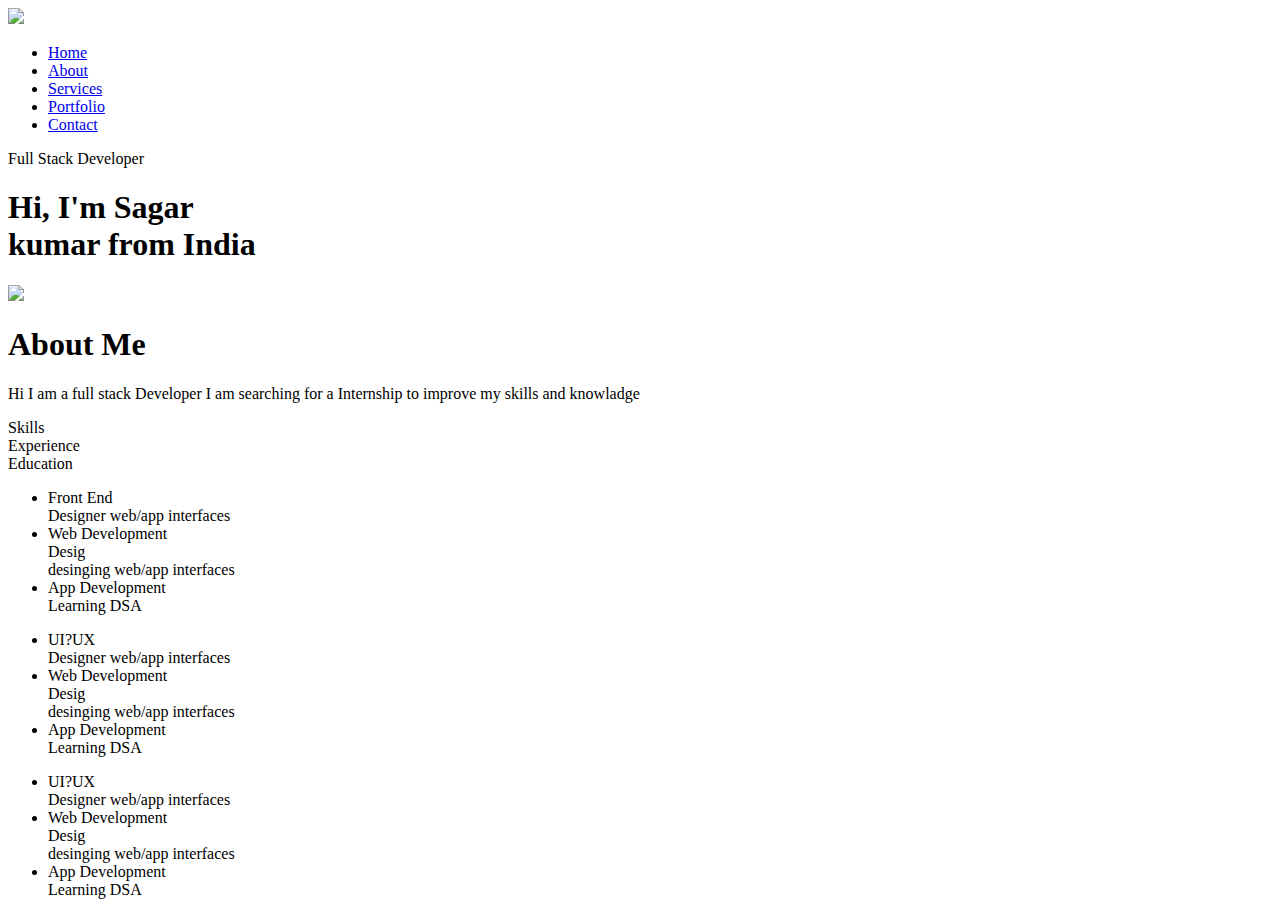
==== portfolio.html @ 88fd44b9 "add portfolio.html" ====
<!DOCTYPE html>
<html lang="en">
<head>
 
    <meta charset="UTF-8">
    <meta name="viewport" contents="width=device-width, initial-scale=1">
    <title >Hello This is sagar</title>
        <link rel="shortcut icon" href="images/7036168.jpg" type="image/x-icon">
    
    <link rel="stylesheet" href="style.css">
</head>
<body >
    <div id="header">
        <header> <div class="container">
          <img src="images/Sagar-designstyle-boots-s.png"  class="logo">  <nav>
                
                <ul>  
                    <li><a href="#">Home</a></li>
                    <li><a href="#">About</a></li>
                    <li><a href="#">Services</a></li>
                    <li><a href="#">Portfolio</a></li>
                    <li><a href="#">Contact</a></li>
                </ul>
                
            </nav>
               <div class="header-text">
                <p >
                    Full Stack Developer
                </p>
                <h1>Hi, I'm <span>Sagar<br> kumar</span> from India</h1>
            
            </div> 
        
        </div>
   </header>
   
    </div>
    <div id="about">
        <div class="container">
            <div class="raw">
                
                 <div class="about-col-1">
                    <img src="images/IMG-20220503-WA0044.jpg" >
                </div>
                <div class="about-col-2">
                    <h1 class="sub-title">About Me</h1>
                    <p>Hi I am a full stack Developer I am searching for a Internship to improve 
                        my skills and knowladge
                    </p>
                         <div class="tab-titles">
                            <div class="tab-links active-link" onclick="opentab('Skills')">Skills</div>
                            <div class="tab-links"onclick="opentab('Experience')">Experience</div>
                            <div class="tab-links"onclick="opentab('Education')">Education</div>
                        </div>
                        <div class="tab-contents active-tab" id="Skills">
                            <ul>
                                <li><span>Front End</span></spanf></span><br>Designer web/app interfaces</li>
                                <li><span>Web Development</span><br>Desig</li>desinging web/app interfaces</li>
                                <li><span>App Development</span><br>Learning DSA</li>
                            </ul>
                        </div>
                        <div class="tab-contents" id="Experience">
                            <ul>
                                <li><span>UI?UX</span><br>Designer web/app interfaces</li>
                                <li><span>Web Development</span><br>Desig</li>desinging web/app interfaces</li>
                                <li><span>App Development</span><br>Learning DSA</li>
                            </ul>
                        </div>
                        <div class="tab-contents" id="Education">
                            <ul>
                                <li><span>UI?UX</span><br>Designer web/app interfaces</li>
                                <li><span>Web Development</span><br>Desig</li>desinging web/app interfaces</li>
                                <li><span>App Development</span><br>Learning DSA</li>
                            </ul>
                        </div>

                </div> 
            </div>
        </div>
    </div>
    <script>
       
       var tablinks=document.getElementsByClassName("tab-links");
       var tabcontents=document.getElementsByClassName("tab-contents");

       function opentab(tabname){
        for(tablink of tablinks){
            tablink.classlist.remove("active-link");
        }
        for(tabcontent of tabcontents){
            tabcontent.classlist.remove("active-tab");
        }
       }

    </script>
</body>
</html>
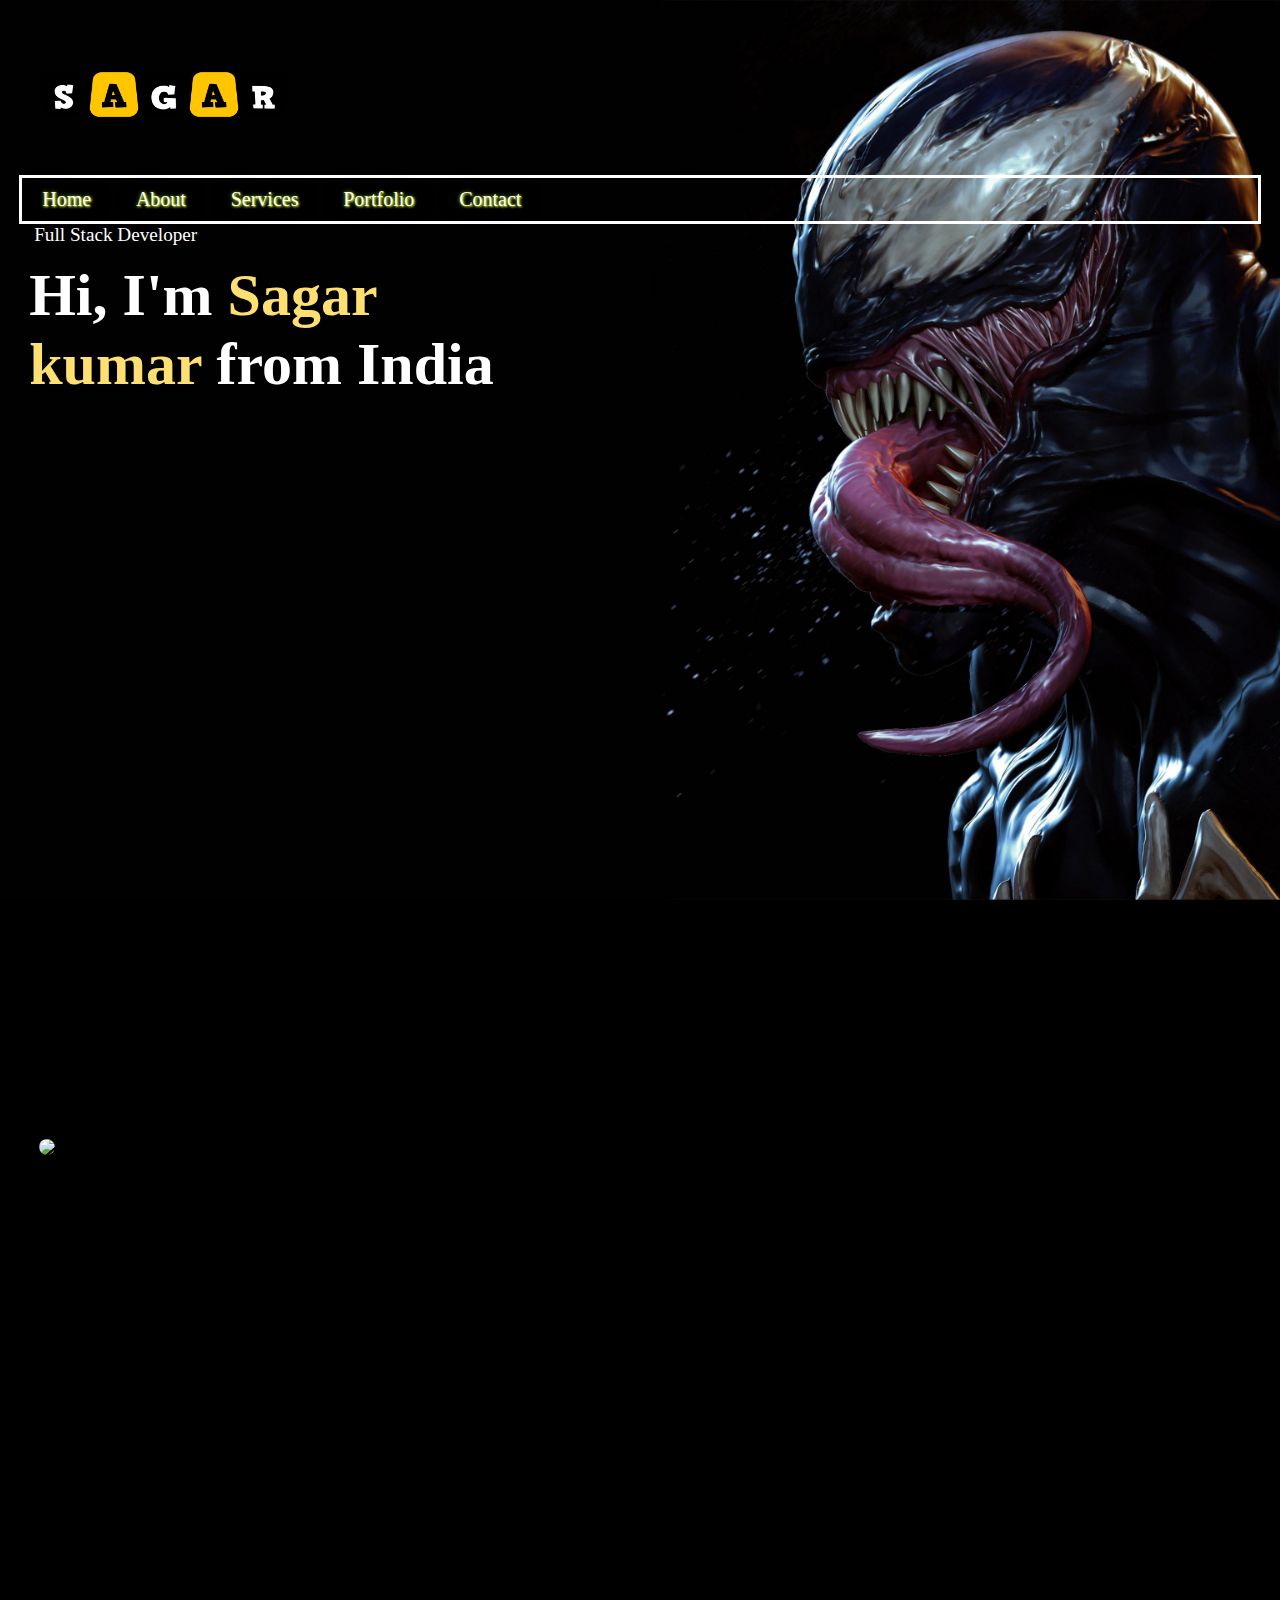
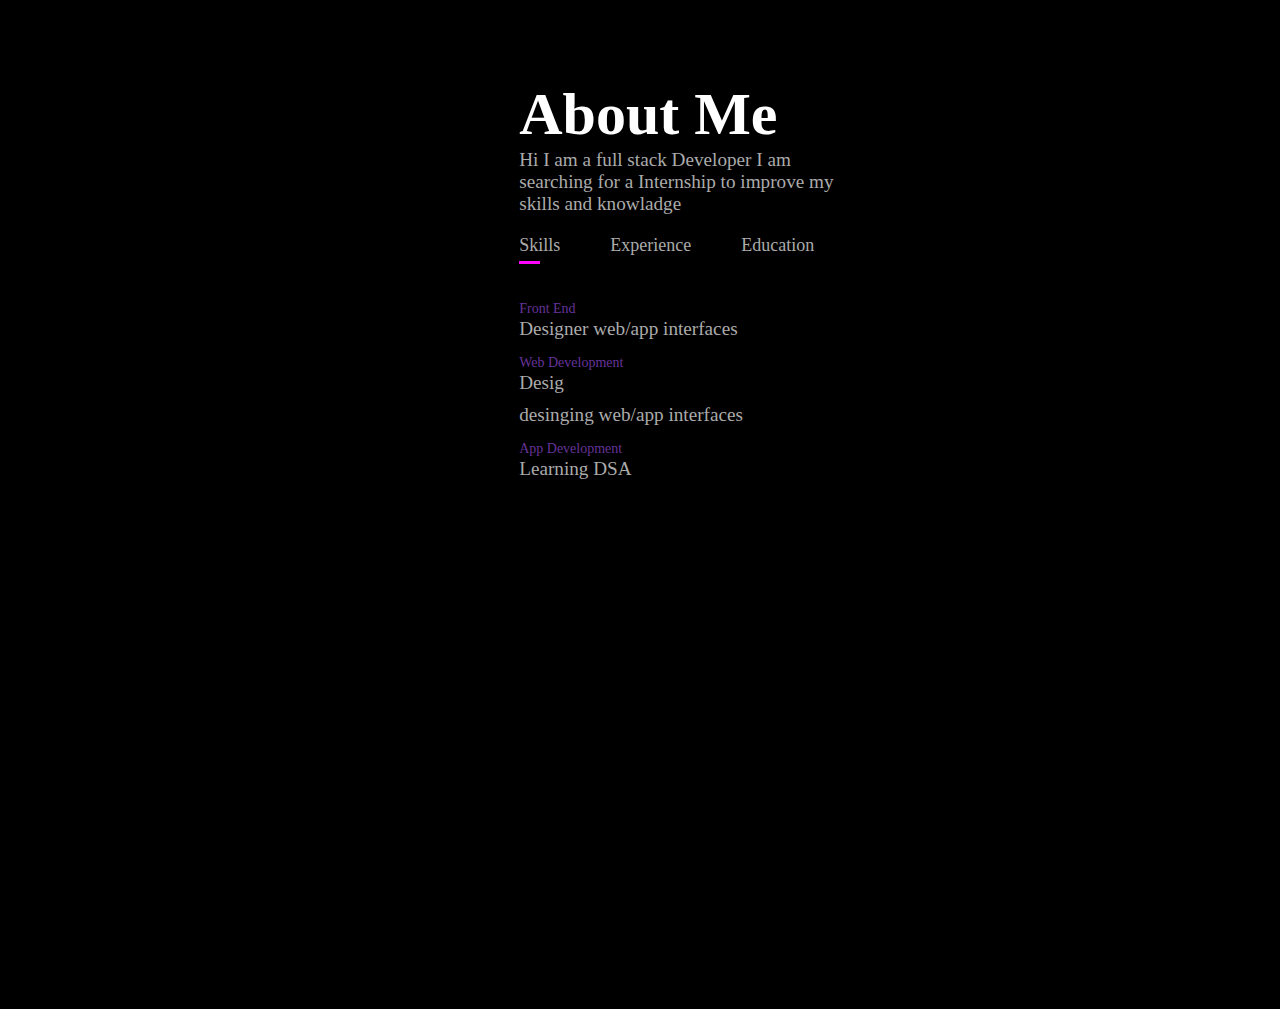
==== commit 4ef52fbf: "change profession" ====
--- a/portfolio.html
+++ b/portfolio.html
@@ -61,14 +61,14 @@
                         </div>
                         <div class="tab-contents" id="Experience">
                             <ul>
-                                <li><span>UI?UX</span><br>Designer web/app interfaces</li>
+                                <li><span>Web Developer</span><br>Designer web/app interfaces</li>
                                 <li><span>Web Development</span><br>Desig</li>desinging web/app interfaces</li>
                                 <li><span>App Development</span><br>Learning DSA</li>
                             </ul>
                         </div>
                         <div class="tab-contents" id="Education">
                             <ul>
-                                <li><span>UI?UX</span><br>Designer web/app interfaces</li>
+                                <li><span>Web Developer</span><br>Designer web/app interfaces</li>
                                 <li><span>Web Development</span><br>Desig</li>desinging web/app interfaces</li>
                                 <li><span>App Development</span><br>Learning DSA</li>
                             </ul>
--- a/style.css
+++ b/style.css
@@ -0,0 +1,165 @@
+body
+{ 
+    
+    width: 100%;
+    background-color: black;
+    color: #fff;
+    height: 100%;
+}
+
+*{
+    padding: 0;
+    margin: 0;
+}
+#header{
+
+    background-image: url(images/wp4166603-venom-4k-wallpapers.jpg);
+   
+    width: 100%;
+    height: 100vh;
+   
+    background-size: cover;
+    background-position: center;
+}
+.container{
+
+    padding: 1em;
+    font: bolder; 
+    font-size: larger;
+    
+
+}
+.container img{
+    margin: 20px;
+}
+nav{
+    display: flex;
+    border: solid white;
+    padding:0px;
+    align-items: center;
+    justify-content: space-between;
+    flex-wrap: wrap;
+}
+.logo{
+    width: 250px;
+   
+}
+nav ul li{
+    display: inline-block;
+    list-style: none;
+    margin: 10px 20px;
+    position: relative; 
+    text-shadow: #FFC600;
+}
+nav ul li a{
+    color:#fff;
+    text-decoration: none;
+    font-size: 20px ;
+    font: 900;
+    text-shadow: 1px 1px 2px rgb(235, 229, 35), 0 0 1em rgb(3, 3, 57), 0 0 0.2em rgb(142, 233, 14);
+    
+  
+}
+nav ul li a::after{
+    content:'';
+    width: 0;
+    height: 3px;
+    background: #FFC600;
+    position: absolute;
+    left: 0;
+    bottom: -6px;
+    transition: 0.5s
+}
+nav ul li a:hover::after{
+    width: 100%;
+}
+.header-text{
+    margin-top: 10%;
+    font-size: 20%px;
+    display: inline;
+}
+.header-text p{
+    margin-left: 15px;
+}
+.header-text h1{
+ 
+    width: 50%;
+    font-size: 60px;
+    margin-top: 5px;
+    border-radius: 9px;
+    padding: 10px;
+    margin-right: 20%;
+
+
+}
+.header-text h1 span{
+    color: #fddf72;
+}
+/* ----------about--------- */
+#about{
+    margin-top: 200px;
+
+    color: #ababab;
+}
+.raw{
+    display: flex;
+    justify-content:space-between;
+    flex-wrap: wrap;
+}
+.about-col-1{
+    flex-basis: 30%;
+}
+.about-col-1 img{
+    width: 100%;
+    border-radius: 10px;
+}
+.about-col-2{
+    margin: 500px;
+    flex-basis: 60%;
+}
+.sub-title{
+    font-size: 60px;
+    font-weight: 600;
+    color: #fff;
+}
+.tab-titles{
+    display: flex;
+    margin: 20px 0 40px;
+}
+.tab-links{
+    margin-right: 50px;
+    font-size: 18px;
+    font-weight: 500;
+    cursor: pointer;
+    position: relative;
+
+}
+.tab-links::after{
+    content: '';
+    width: 0;
+    height: 3px;
+    background: #ff04ff;
+    position: absolute;
+    left: 0;
+    bottom: -8px;
+    transition: 0.5s;
+}
+.tab-links.active-link::after{
+    width: 50%;
+}
+.tab-contents ul li{
+    list-style: none;
+    margin: 10px 0;
+
+
+}
+.tab-contents li span{
+    color: rebeccapurple;
+    font-size: 14px;
+}
+.tab-contents{
+    display: none;
+}
+.tab-contents.active-tab{
+    display: block;
+}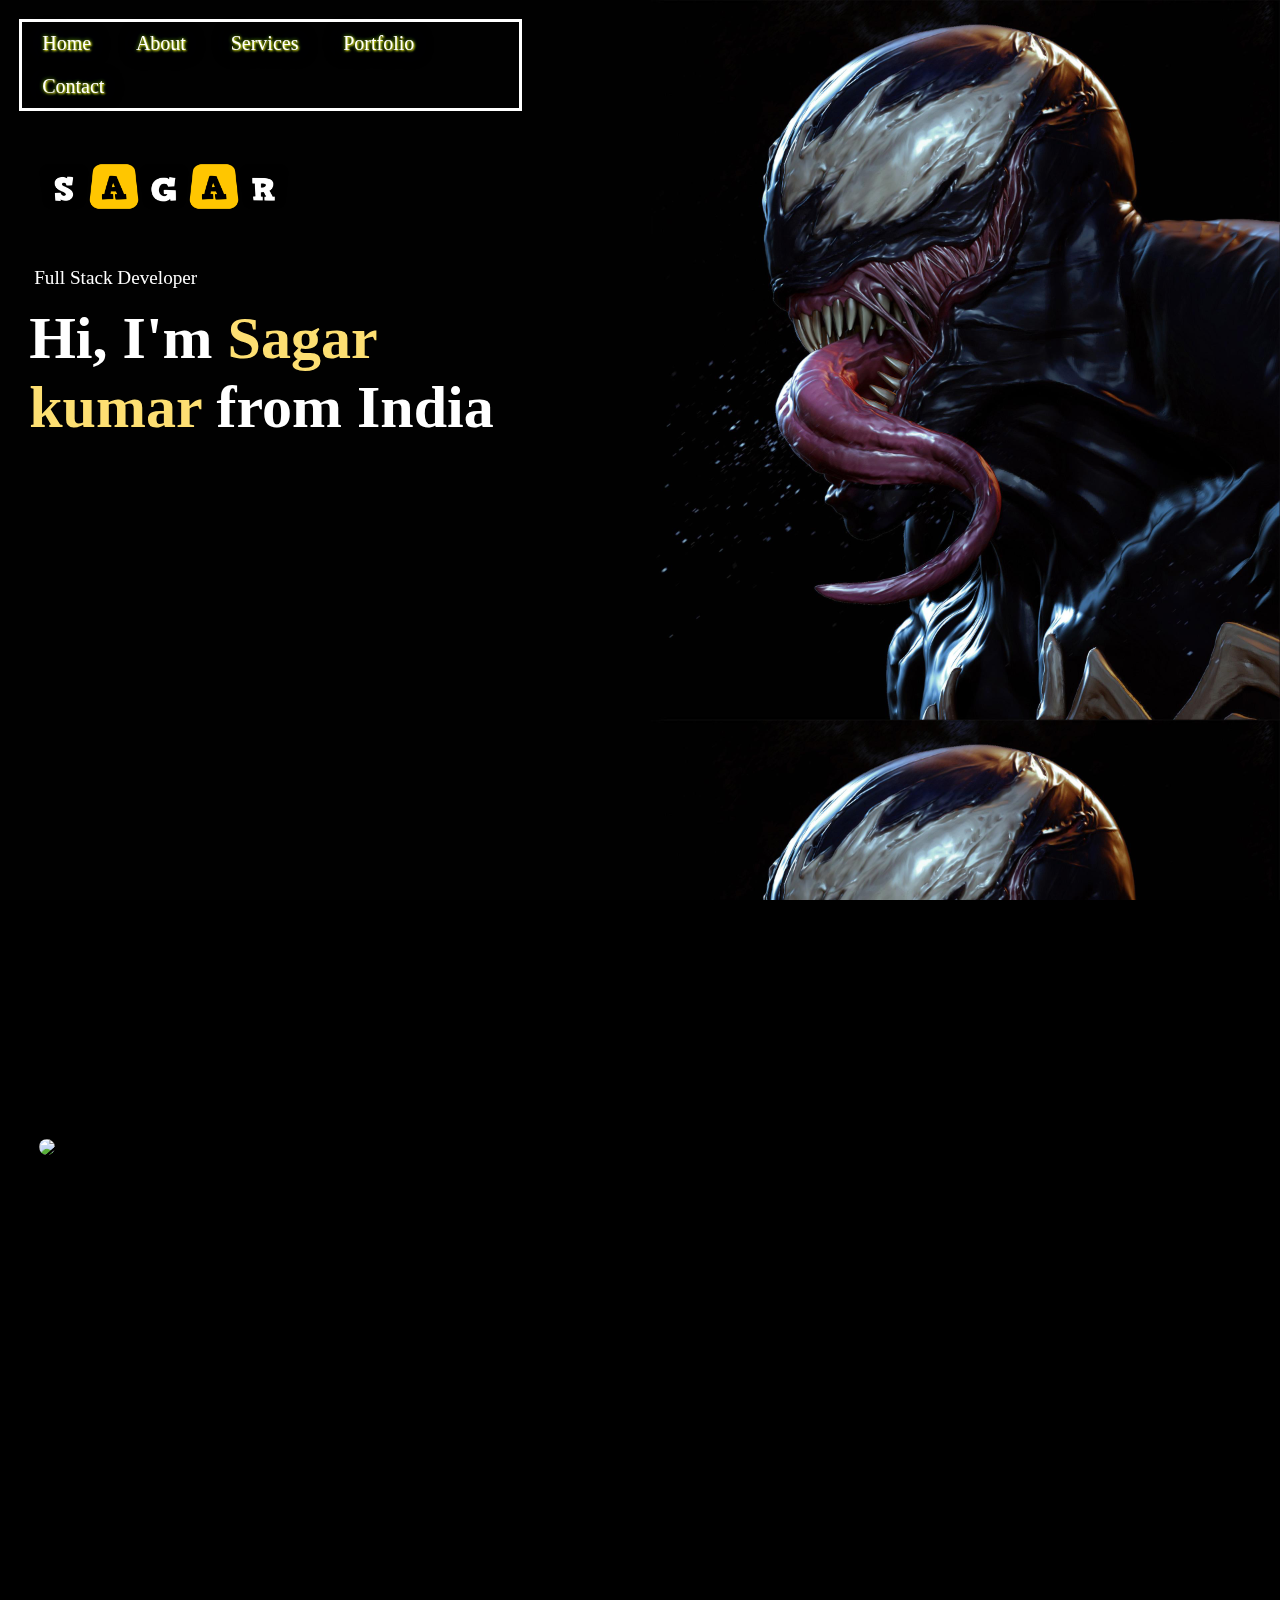
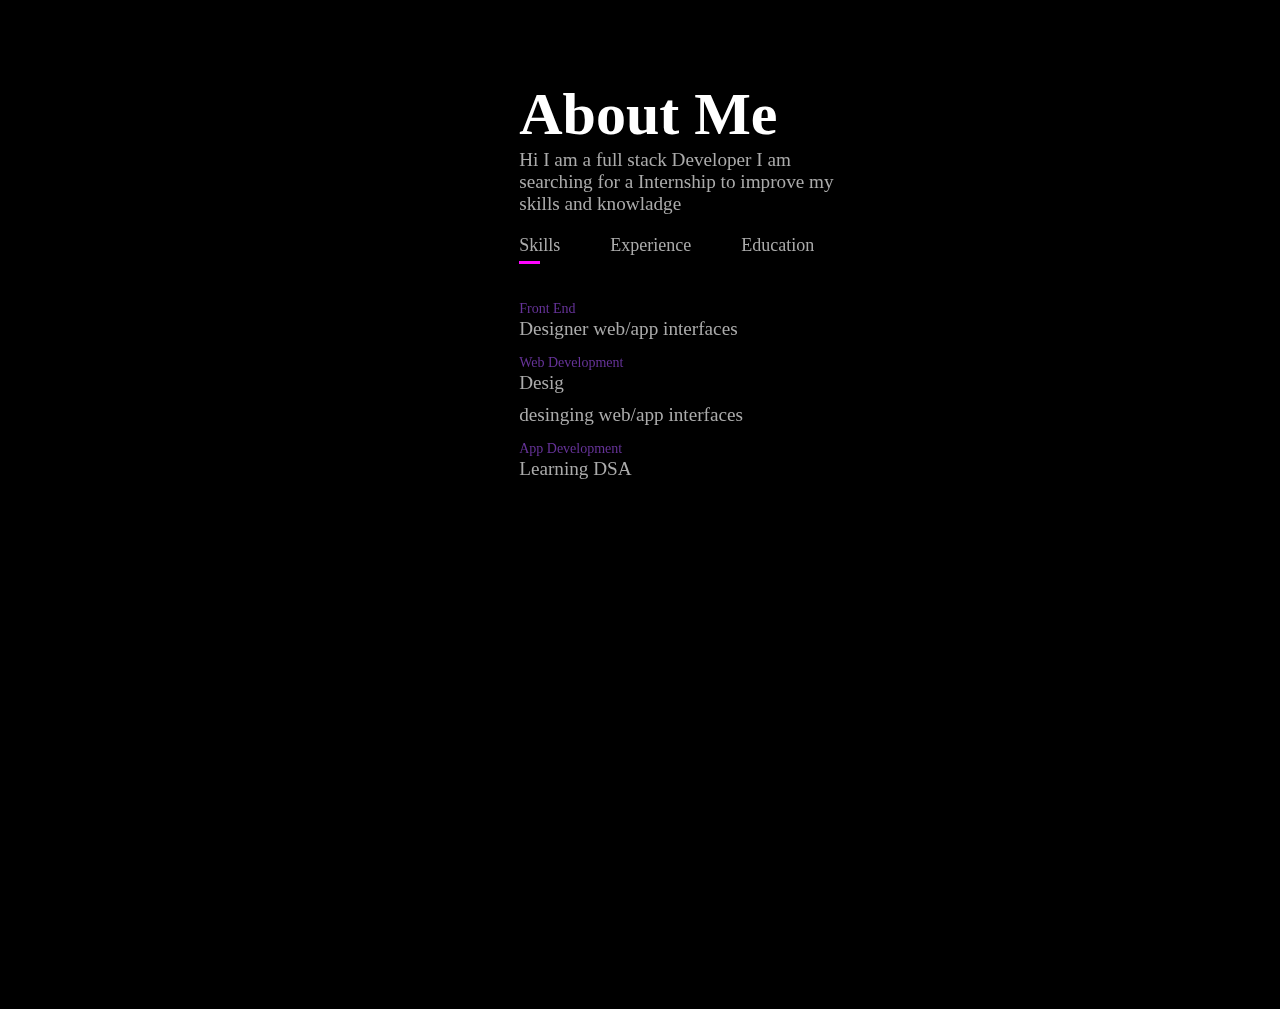
==== commit 76f098ed: "fixed background image" ====
--- a/portfolio.html
+++ b/portfolio.html
@@ -1,97 +1,106 @@
 <!DOCTYPE html>
 <html lang="en">
+
 <head>
- 
+
     <meta charset="UTF-8">
-    <meta name="viewport" contents="width=device-width, initial-scale=1">
-    <title >Hello This is sagar</title>
-        <link rel="shortcut icon" href="images/7036168.jpg" type="image/x-icon">
-    
+    <title>Hello This is sagar</title>
+    <link rel="shortcut icon" href="images/7036168.jpg" type="image/x-icon">
+
     <link rel="stylesheet" href="style.css">
 </head>
-<body >
+
+<body>
     <div id="header">
-        <header> <div class="container">
-          <img src="images/Sagar-designstyle-boots-s.png"  class="logo">  <nav>
-                
-                <ul>  
-                    <li><a href="#">Home</a></li>
-                    <li><a href="#">About</a></li>
-                    <li><a href="#">Services</a></li>
-                    <li><a href="#">Portfolio</a></li>
-                    <li><a href="#">Contact</a></li>
-                </ul>
-                
-            </nav>
-               <div class="header-text">
-                <p >
-                    Full Stack Developer
-                </p>
-                <h1>Hi, I'm <span>Sagar<br> kumar</span> from India</h1>
-            
-            </div> 
-        
-        </div>
-   </header>
-   
+        <header>
+            <div class="container">
+               
+                <nav>
+
+                    <ul>
+                        <li><a href="#">Home</a></li>
+                        <li><a href="#">About</a></li>
+                        <li><a href="#">Services</a></li>
+                        <li><a href="#">Portfolio</a></li>
+                        <li><a href="#">Contact</a></li>
+                    </ul>
+
+                </nav> <img src="images/Sagar-designstyle-boots-s.png" class="logo">
+                <div class="header-text">
+                    <p>
+                        Full Stack Developer
+                    </p>
+                    <h1>Hi, I'm <span>Sagar<br> kumar</span> from India</h1>
+
+                </div>
+
+            </div>
+        </header>
+
     </div>
     <div id="about">
         <div class="container">
             <div class="raw">
-                
-                 <div class="about-col-1">
-                    <img src="images/IMG-20220503-WA0044.jpg" >
+
+                <div class="about-col-1">
+                    <img src="images/IMG-20220503-WA0044.jpg">
                 </div>
                 <div class="about-col-2">
                     <h1 class="sub-title">About Me</h1>
-                    <p>Hi I am a full stack Developer I am searching for a Internship to improve 
+                    <p>Hi I am a full stack Developer I am searching for a Internship to improve
                         my skills and knowladge
                     </p>
-                         <div class="tab-titles">
-                            <div class="tab-links active-link" onclick="opentab('Skills')">Skills</div>
-                            <div class="tab-links"onclick="opentab('Experience')">Experience</div>
-                            <div class="tab-links"onclick="opentab('Education')">Education</div>
-                        </div>
-                        <div class="tab-contents active-tab" id="Skills">
-                            <ul>
-                                <li><span>Front End</span></spanf></span><br>Designer web/app interfaces</li>
-                                <li><span>Web Development</span><br>Desig</li>desinging web/app interfaces</li>
-                                <li><span>App Development</span><br>Learning DSA</li>
-                            </ul>
-                        </div>
-                        <div class="tab-contents" id="Experience">
-                            <ul>
-                                <li><span>Web Developer</span><br>Designer web/app interfaces</li>
-                                <li><span>Web Development</span><br>Desig</li>desinging web/app interfaces</li>
-                                <li><span>App Development</span><br>Learning DSA</li>
-                            </ul>
-                        </div>
-                        <div class="tab-contents" id="Education">
-                            <ul>
-                                <li><span>Web Developer</span><br>Designer web/app interfaces</li>
-                                <li><span>Web Development</span><br>Desig</li>desinging web/app interfaces</li>
-                                <li><span>App Development</span><br>Learning DSA</li>
-                            </ul>
-                        </div>
+                    <div class="tab-titles">
+                        <div class="tab-links active-link" onclick="opentab('Skills')">Skills</div>
+                        <div class="tab-links" onclick="opentab('Experience')">Experience</div>
+                        <div class="tab-links" onclick="opentab('Education')">Education</div>
+                    </div>
+                    <div class="tab-contents active-tab" id="Skills">
+                        <ul>
+                            <li><span>Front End</span></spanf></span><br>Designer web/app interfaces</li>
+                            <li><span>Web Development</span><br>Desig</li>desinging web/app interfaces</li>
+                            <li><span>App Development</span><br>Learning DSA</li>
+                        </ul>
+                    </div>
+                    <div class="tab-contents" id="Experience">
+                        <ul>
+                            <li><span>Web Developer</span><br>Designer web/app interfaces</li>
+                            <li><span>Web Development</span><br>Desig</li>desinging web/app interfaces</li>
+                            <li><span>App Development</span><br>Learning DSA</li>
+                        </ul>
+                    </div>
+                    <div class="tab-contents" id="Education">
+                        <ul>
+                            <li><span>Web Developer</span><br>Designer web/app interfaces</li>
+                            <li><span>Web Development</span><br>Desig</li>desinging web/app interfaces</li>
+                            <li><span>App Development</span><br>Learning DSA</li>
+                        </ul>
+                    </div>
 
-                </div> 
+                </div>
             </div>
         </div>
     </div>
     <script>
-       
-       var tablinks=document.getElementsByClassName("tab-links");
-       var tabcontents=document.getElementsByClassName("tab-contents");
 
-       function opentab(tabname){
-        for(tablink of tablinks){
-            tablink.classlist.remove("active-link");
+        var tablinks = document.getElementsByClassName("tab-links");
+        var tabcontents = document.getElementsByClassName("tab-contents");
+
+        function opentab(tabname) {
+            for (tablink of tablinks) {
+                tablink.classlist.remove("active-link");
+            }
+            for (tabcontent of tabcontents) {
+                tabcontent.classlist.remove("active-tab");
+            }
         }
-        for(tabcontent of tabcontents){
-            tabcontent.classlist.remove("active-tab");
-        }
-       }
 
     </script>
 </body>
+<footer>
+    <div id="footer">
+        
+    </div>
+</footer>
+
 </html>--- a/style.css
+++ b/style.css
@@ -1,10 +1,16 @@
 body
-{ 
-    
+{  
+    position: absolute;
+    position:fixed;
+
+    background-image: url(images/wp4166603-venom-4k-wallpapers.jpg);
     width: 100%;
+    height: 100%;
+   
+    background-size: cover;
     background-color: black;
     color: #fff;
-    height: 100%;
+ 
 }
 
 *{
@@ -13,7 +19,7 @@
 }
 #header{
 
-    background-image: url(images/wp4166603-venom-4k-wallpapers.jpg);
+   
    
     width: 100%;
     height: 100vh;
@@ -34,8 +40,10 @@
 }
 nav{
     display: flex;
+  
     border: solid white;
-    padding:0px;
+    width: 40%;
+     padding:0px;
     align-items: center;
     justify-content: space-between;
     flex-wrap: wrap;
@@ -162,4 +170,4 @@
 }
 .tab-contents.active-tab{
     display: block;
-}+}
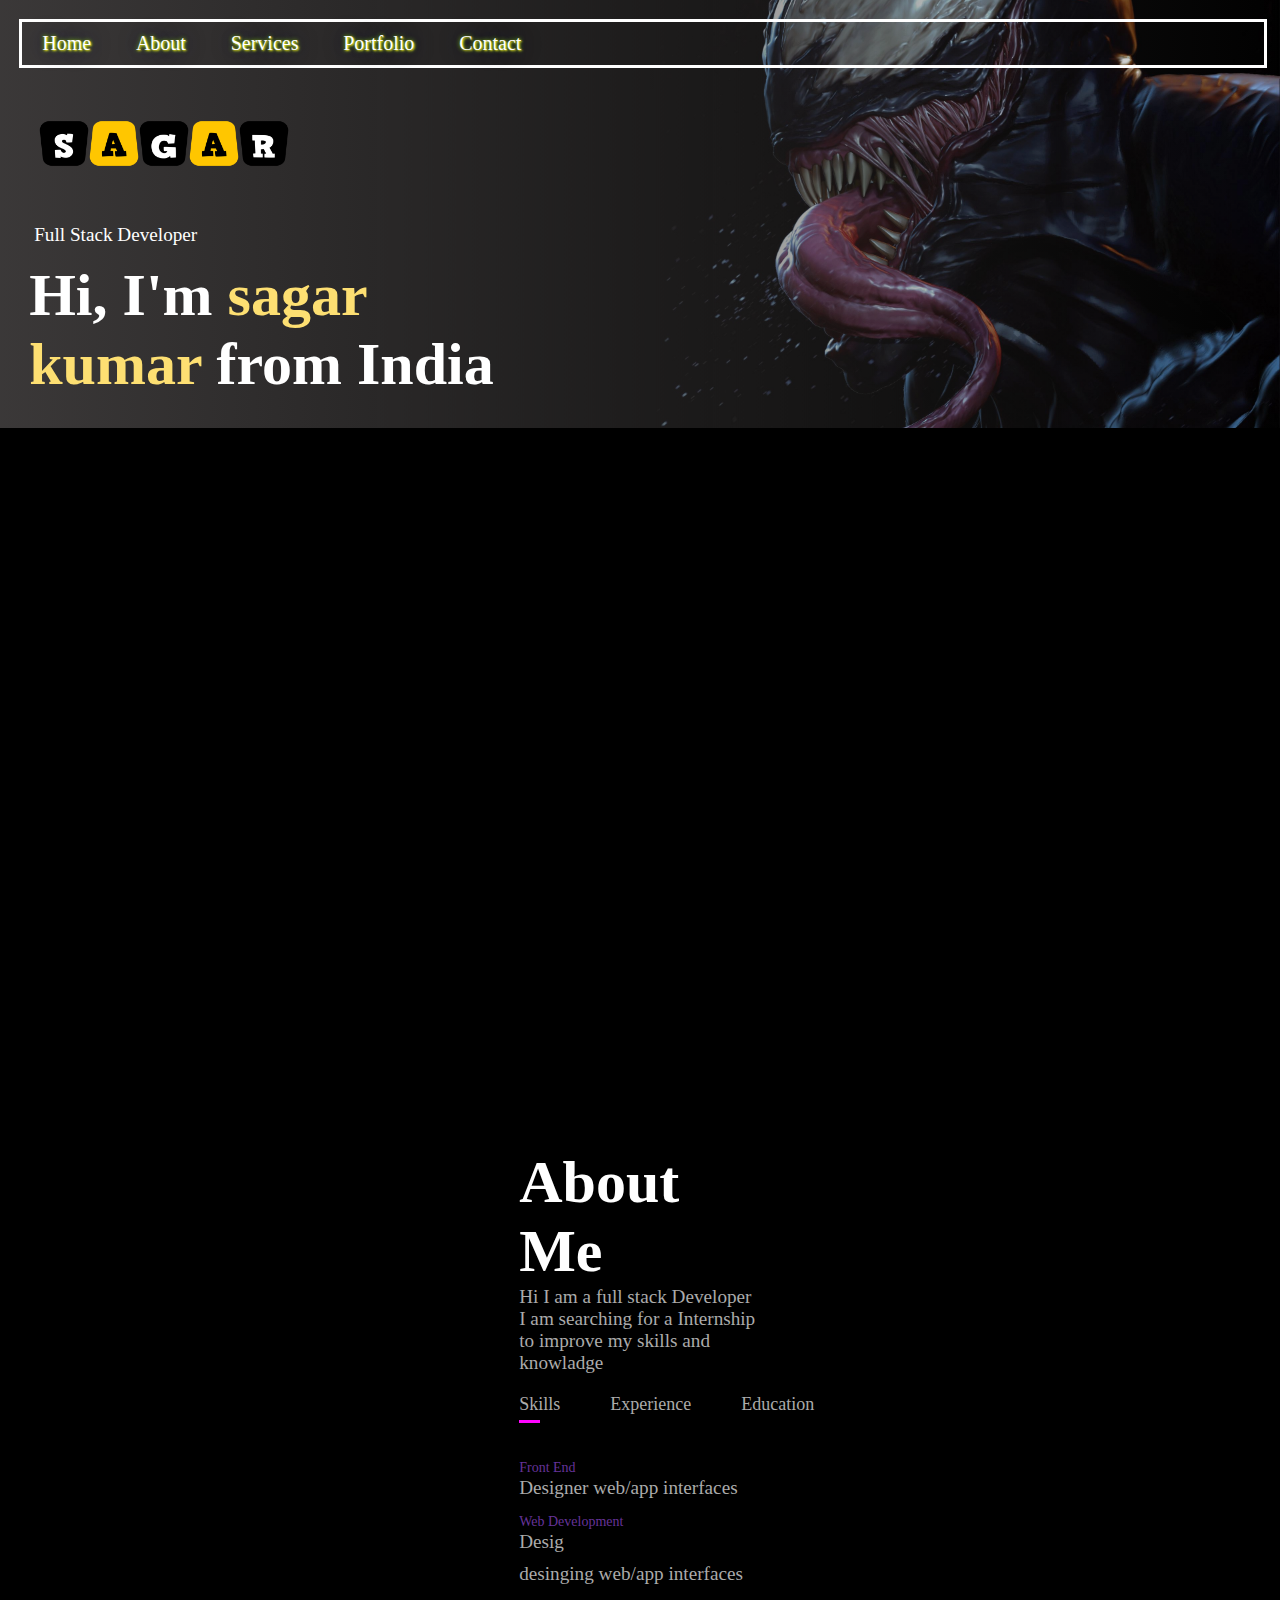
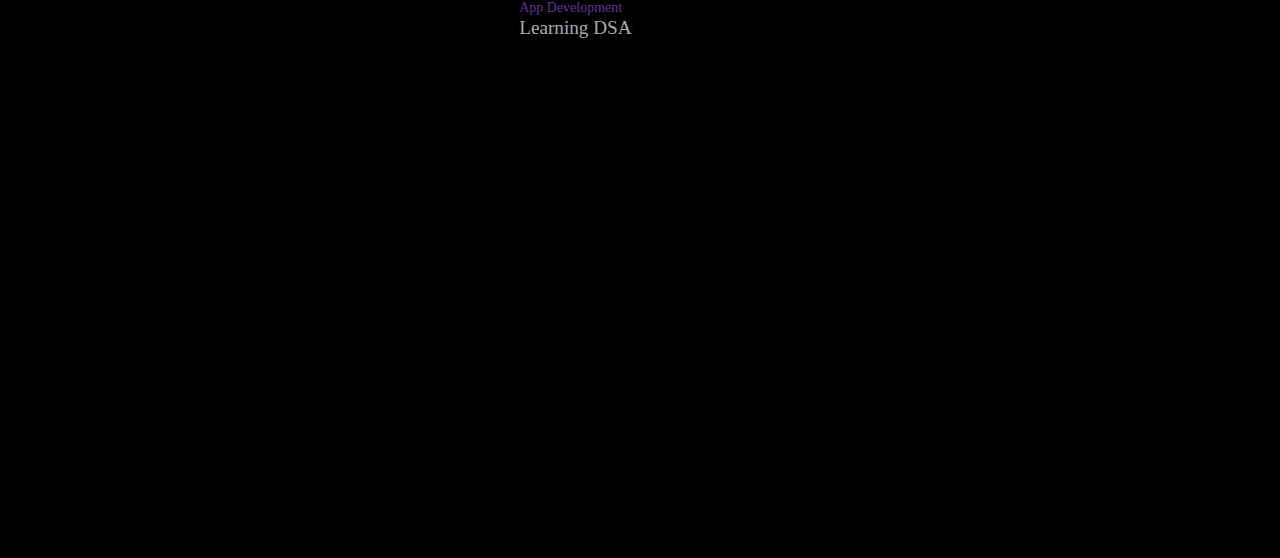
==== commit ad0a9ee0: "background picture change" ====
--- a/portfolio.html
+++ b/portfolio.html
@@ -10,9 +10,13 @@
     <link rel="stylesheet" href="style.css">
 </head>
 
-<body>
-    <div id="header">
+<body >
+    <div id="header" >
+        
+        
         <header>
+       
+
             <div class="container">
                
                 <nav>
@@ -22,7 +26,7 @@
                         <li><a href="#">About</a></li>
                         <li><a href="#">Services</a></li>
                         <li><a href="#">Portfolio</a></li>
-                        <li><a href="#">Contact</a></li>
+                        <li><a href="">Contact</a></li>
                     </ul>
 
                 </nav> <img src="images/Sagar-designstyle-boots-s.png" class="logo">
@@ -30,7 +34,7 @@
                     <p>
                         Full Stack Developer
                     </p>
-                    <h1>Hi, I'm <span>Sagar<br> kumar</span> from India</h1>
+                    <h1>Hi, I'm <span>sagar<br> kumar</span> from India</h1>
 
                 </div>
 
@@ -43,7 +47,7 @@
             <div class="raw">
 
                 <div class="about-col-1">
-                    <img src="images/IMG-20220503-WA0044.jpg">
+                  
                 </div>
                 <div class="about-col-2">
                     <h1 class="sub-title">About Me</h1>
--- a/style.css
+++ b/style.css
@@ -1,13 +1,7 @@
 body
 {  
-    position: absolute;
-    position:fixed;
-
-    background-image: url(images/wp4166603-venom-4k-wallpapers.jpg);
-    width: 100%;
-    height: 100%;
    
-    background-size: cover;
+  
     background-color: black;
     color: #fff;
  
@@ -18,11 +12,11 @@
     margin: 0;
 }
 #header{
-
-   
-   
-    width: 100%;
-    height: 100vh;
+    background-image: linear-gradient(
+        to right ,
+        hwb(0 22% 77%),
+        rgba(0, 0, 0, 0.1)
+      ), url("images/wp4166603-venom-4k-wallpapers.jpg");
    
     background-size: cover;
     background-position: center;
@@ -42,11 +36,11 @@
     display: flex;
   
     border: solid white;
-    width: 40%;
+    width: 100%;
      padding:0px;
     align-items: center;
     justify-content: space-between;
-    flex-wrap: wrap;
+    
 }
 .logo{
     width: 250px;
@@ -110,7 +104,7 @@
     color: #ababab;
 }
 .raw{
-    display: flex;
+    display: auto;
     justify-content:space-between;
     flex-wrap: wrap;
 }
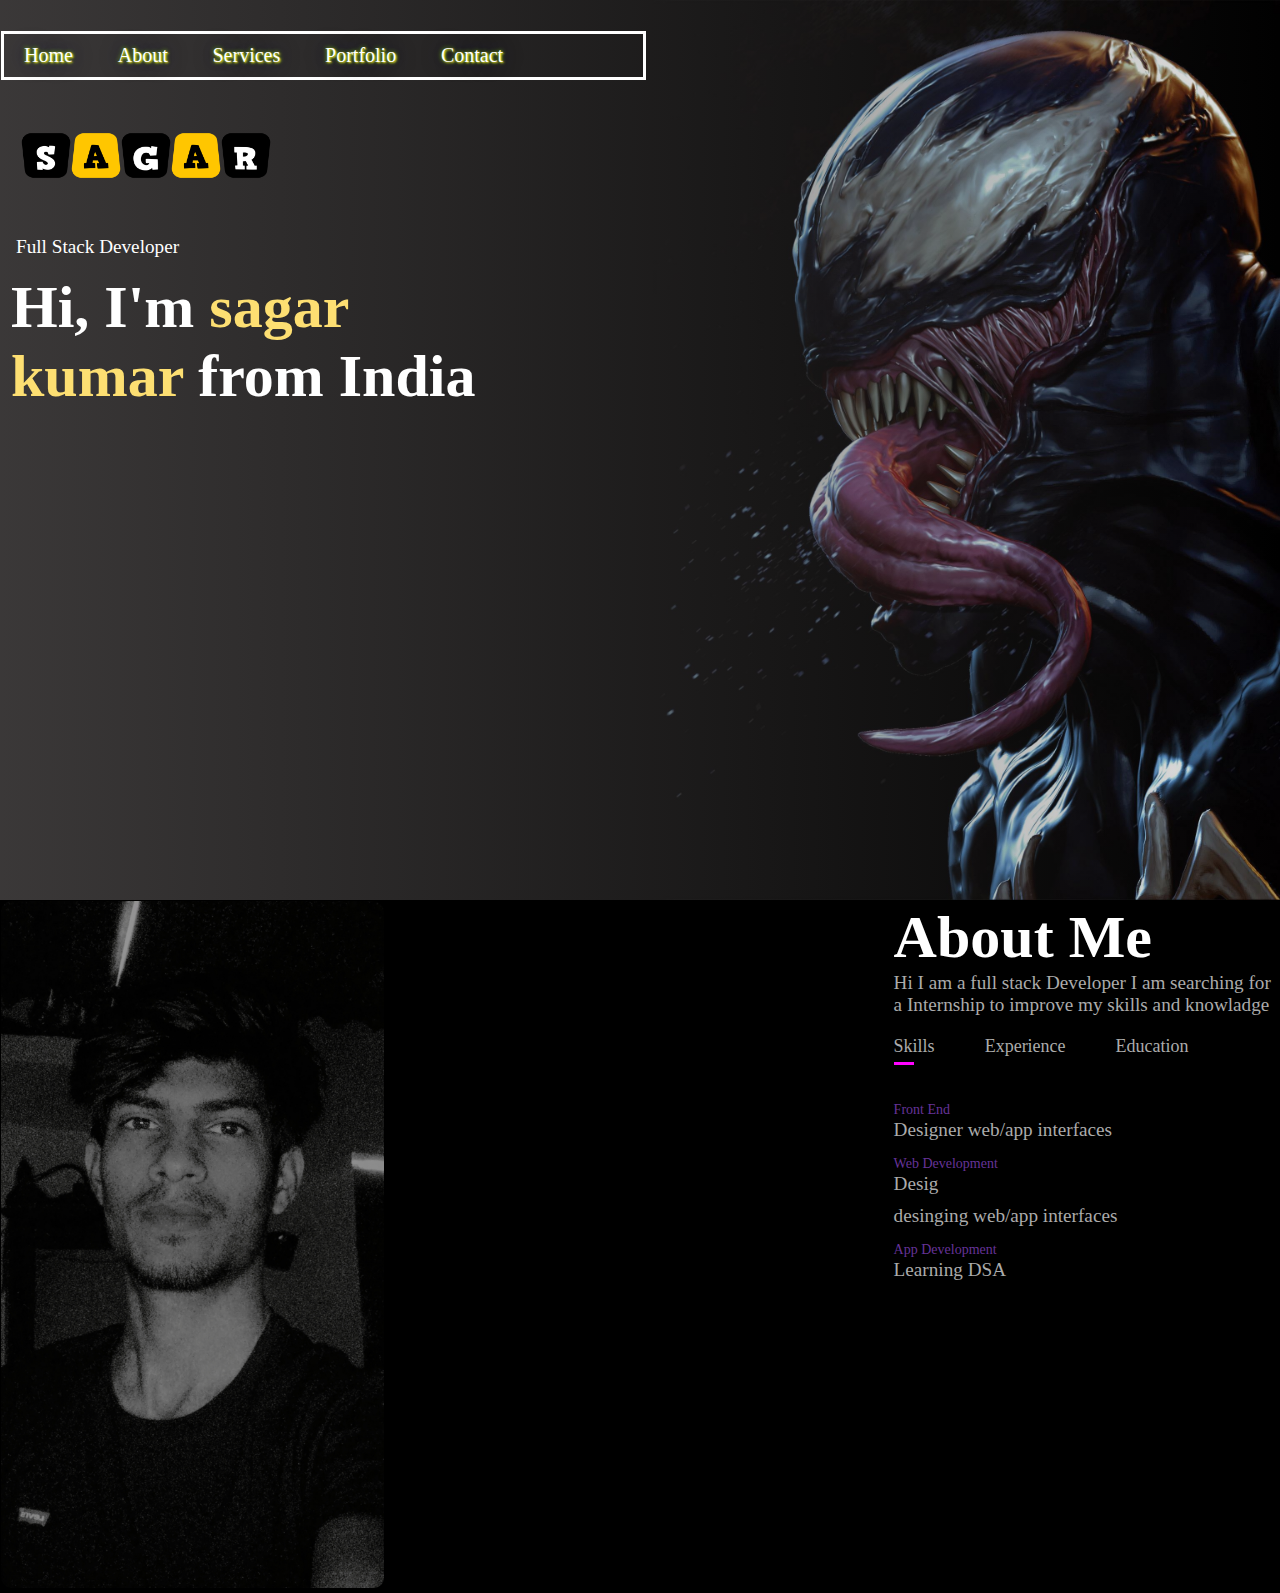
==== commit 1f2324f6: "change navbar postition" ====
--- a/portfolio.html
+++ b/portfolio.html
@@ -4,7 +4,7 @@
 <head>
 
     <meta charset="UTF-8">
-    <title>Hello This is sagar</title>
+    <title>Hello This is sagar </title>
     <link rel="shortcut icon" href="images/7036168.jpg" type="image/x-icon">
 
     <link rel="stylesheet" href="style.css">
@@ -45,12 +45,13 @@
     <div id="about">
         <div class="container">
             <div class="raw">
-
+                
                 <div class="about-col-1">
-                  
+                    <img src="images/Snapchat-418945530.jpg" alt="about photo" id="about">
                 </div>
                 <div class="about-col-2">
-                    <h1 class="sub-title">About Me</h1>
+                    <div>
+                        <h1 class="sub-title">About Me</h1>
                     <p>Hi I am a full stack Developer I am searching for a Internship to improve
                         my skills and knowladge
                     </p>
@@ -80,9 +81,15 @@
                             <li><span>App Development</span><br>Learning DSA</li>
                         </ul>
                     </div>
+                </div>
+               
+                    
+                  
 
                 </div>
             </div>
+           
+           
         </div>
     </div>
     <script>
--- a/style.css
+++ b/style.css
@@ -13,17 +13,22 @@
 }
 #header{
     background-image: linear-gradient(
+    
         to right ,
         hwb(0 22% 77%),
         rgba(0, 0, 0, 0.1)
-      ), url("images/wp4166603-venom-4k-wallpapers.jpg");
-   
+      ), url("images/wp4166603-venom-4k-wallpapers.jpg") ;
+      
+      height: 100vh;
+      width: 100wh;
+    
     background-size: cover;
     background-position: center;
 }
+
 .container{
-
-    padding: 1em;
+   
+    padding: 1px;
     font: bolder; 
     font-size: larger;
     
@@ -36,7 +41,7 @@
     display: flex;
   
     border: solid white;
-    width: 100%;
+    width: 50%;
      padding:0px;
     align-items: center;
     justify-content: space-between;
@@ -99,12 +104,13 @@
 }
 /* ----------about--------- */
 #about{
-    margin-top: 200px;
+    margin: 0px;
 
     color: #ababab;
 }
 .raw{
-    display: auto;
+    display: flex;
+ 
     justify-content:space-between;
     flex-wrap: wrap;
 }
@@ -116,8 +122,12 @@
     border-radius: 10px;
 }
 .about-col-2{
-    margin: 500px;
-    flex-basis: 60%;
+    display: flex;
+    justify-content: end;
+ 
+    width: 50%;
+    margin: 2px;
+    flex-basis: 30%;
 }
 .sub-title{
     font-size: 60px;
@@ -165,3 +175,11 @@
 .tab-contents.active-tab{
     display: block;
 }
+#about{
+ 
+    height: 100%;
+    width: 100%
+}
+.container nav{
+    margin-top: 30px;
+}
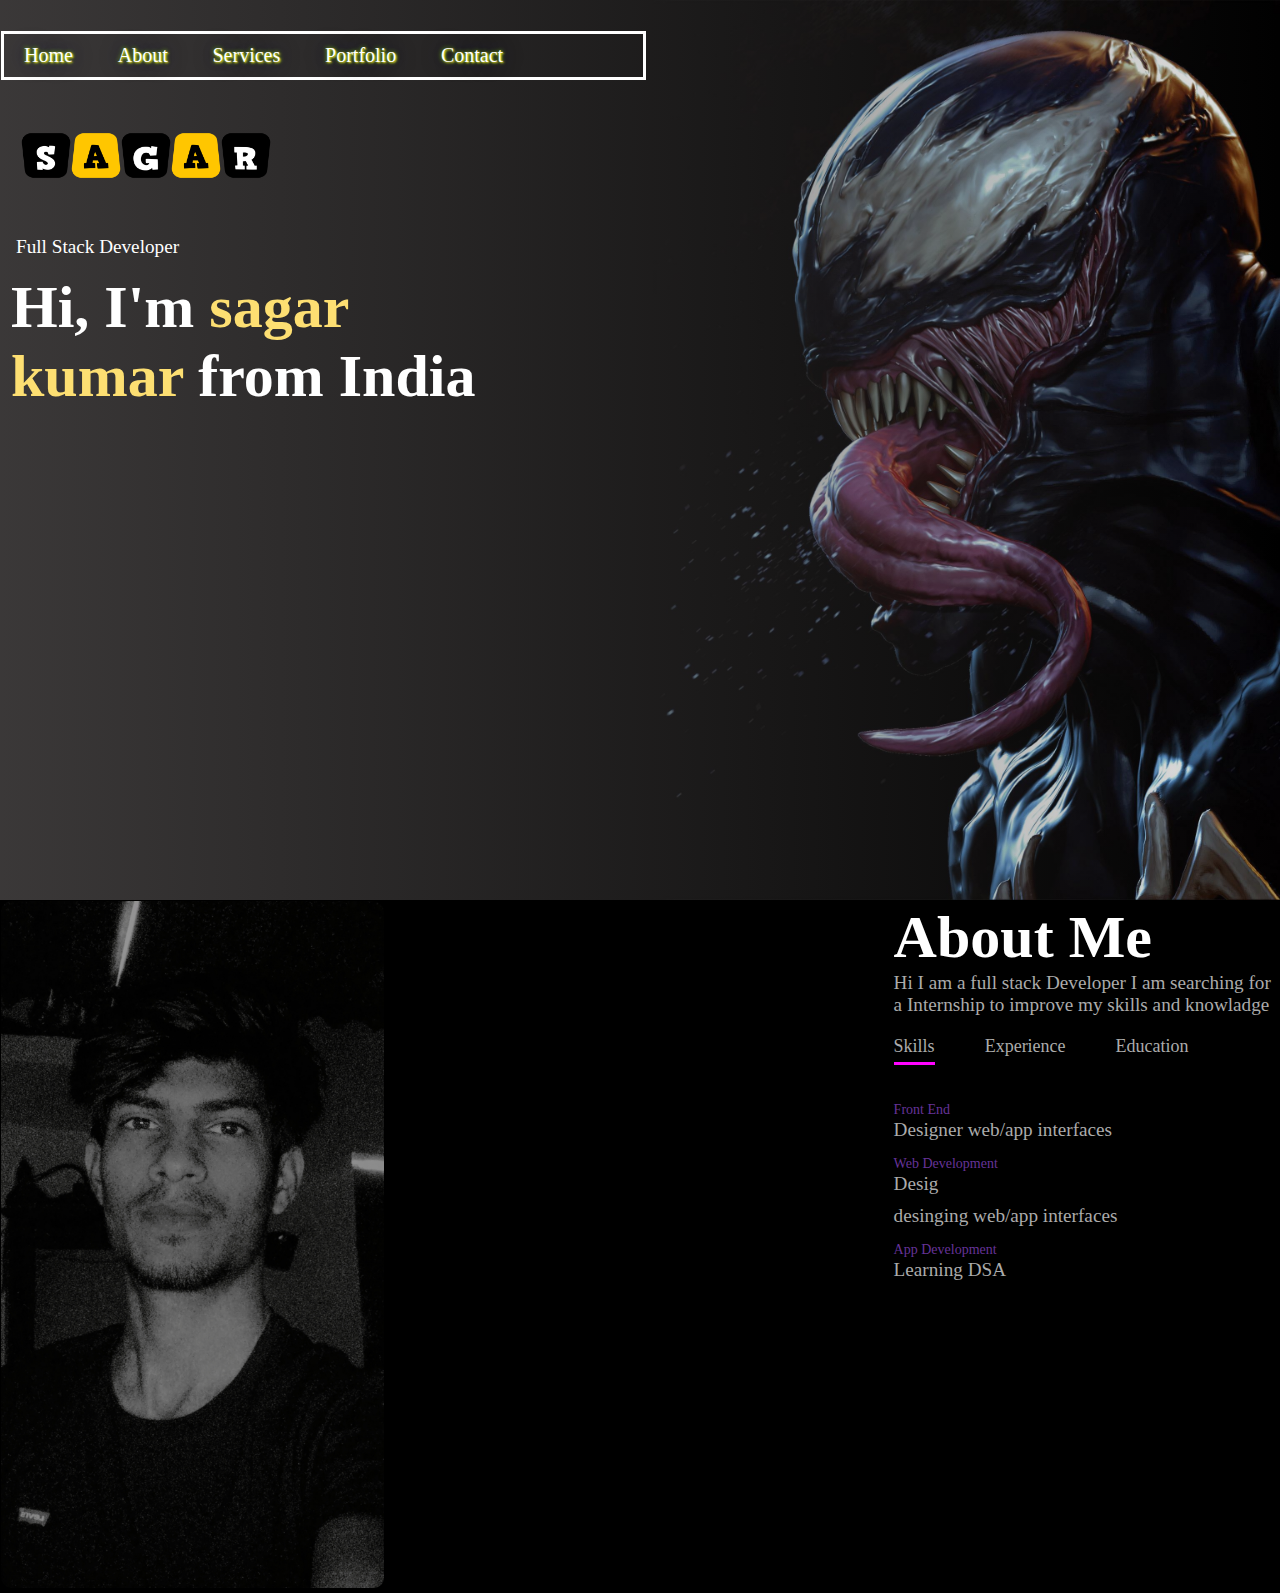
==== commit b7693f75: "no change" ====
--- a/portfolio.html
+++ b/portfolio.html
@@ -56,25 +56,25 @@
                         my skills and knowladge
                     </p>
                     <div class="tab-titles">
-                        <div class="tab-links active-link" onclick="opentab('Skills')">Skills</div>
-                        <div class="tab-links" onclick="opentab('Experience')">Experience</div>
-                        <div class="tab-links" onclick="opentab('Education')">Education</div>
+                        <p class="tab-links active-link" onclick="opentab('skills')">Skills</p>
+                        <p class="tab-links" onclick="opentab('experience')">Experience</p>
+                        <p class="tab-links" onclick="opentab('education')">Education</p>
                     </div>
-                    <div class="tab-contents active-tab" id="Skills">
+                    <div class="tab-contents active-tab" id="skills">
                         <ul>
                             <li><span>Front End</span></spanf></span><br>Designer web/app interfaces</li>
                             <li><span>Web Development</span><br>Desig</li>desinging web/app interfaces</li>
                             <li><span>App Development</span><br>Learning DSA</li>
                         </ul>
                     </div>
-                    <div class="tab-contents" id="Experience">
+                    <div class="tab-contents" id="experience">
                         <ul>
                             <li><span>Web Developer</span><br>Designer web/app interfaces</li>
                             <li><span>Web Development</span><br>Desig</li>desinging web/app interfaces</li>
                             <li><span>App Development</span><br>Learning DSA</li>
                         </ul>
                     </div>
-                    <div class="tab-contents" id="Education">
+                    <div class="tab-contents" id="education">
                         <ul>
                             <li><span>Web Developer</span><br>Designer web/app interfaces</li>
                             <li><span>Web Development</span><br>Desig</li>desinging web/app interfaces</li>
@@ -108,10 +108,6 @@
 
     </script>
 </body>
-<footer>
-    <div id="footer">
-        
-    </div>
-</footer>
+
 
 </html>--- a/style.css
+++ b/style.css
@@ -157,7 +157,7 @@
     transition: 0.5s;
 }
 .tab-links.active-link::after{
-    width: 50%;
+    width: 100%;
 }
 .tab-contents ul li{
     list-style: none;
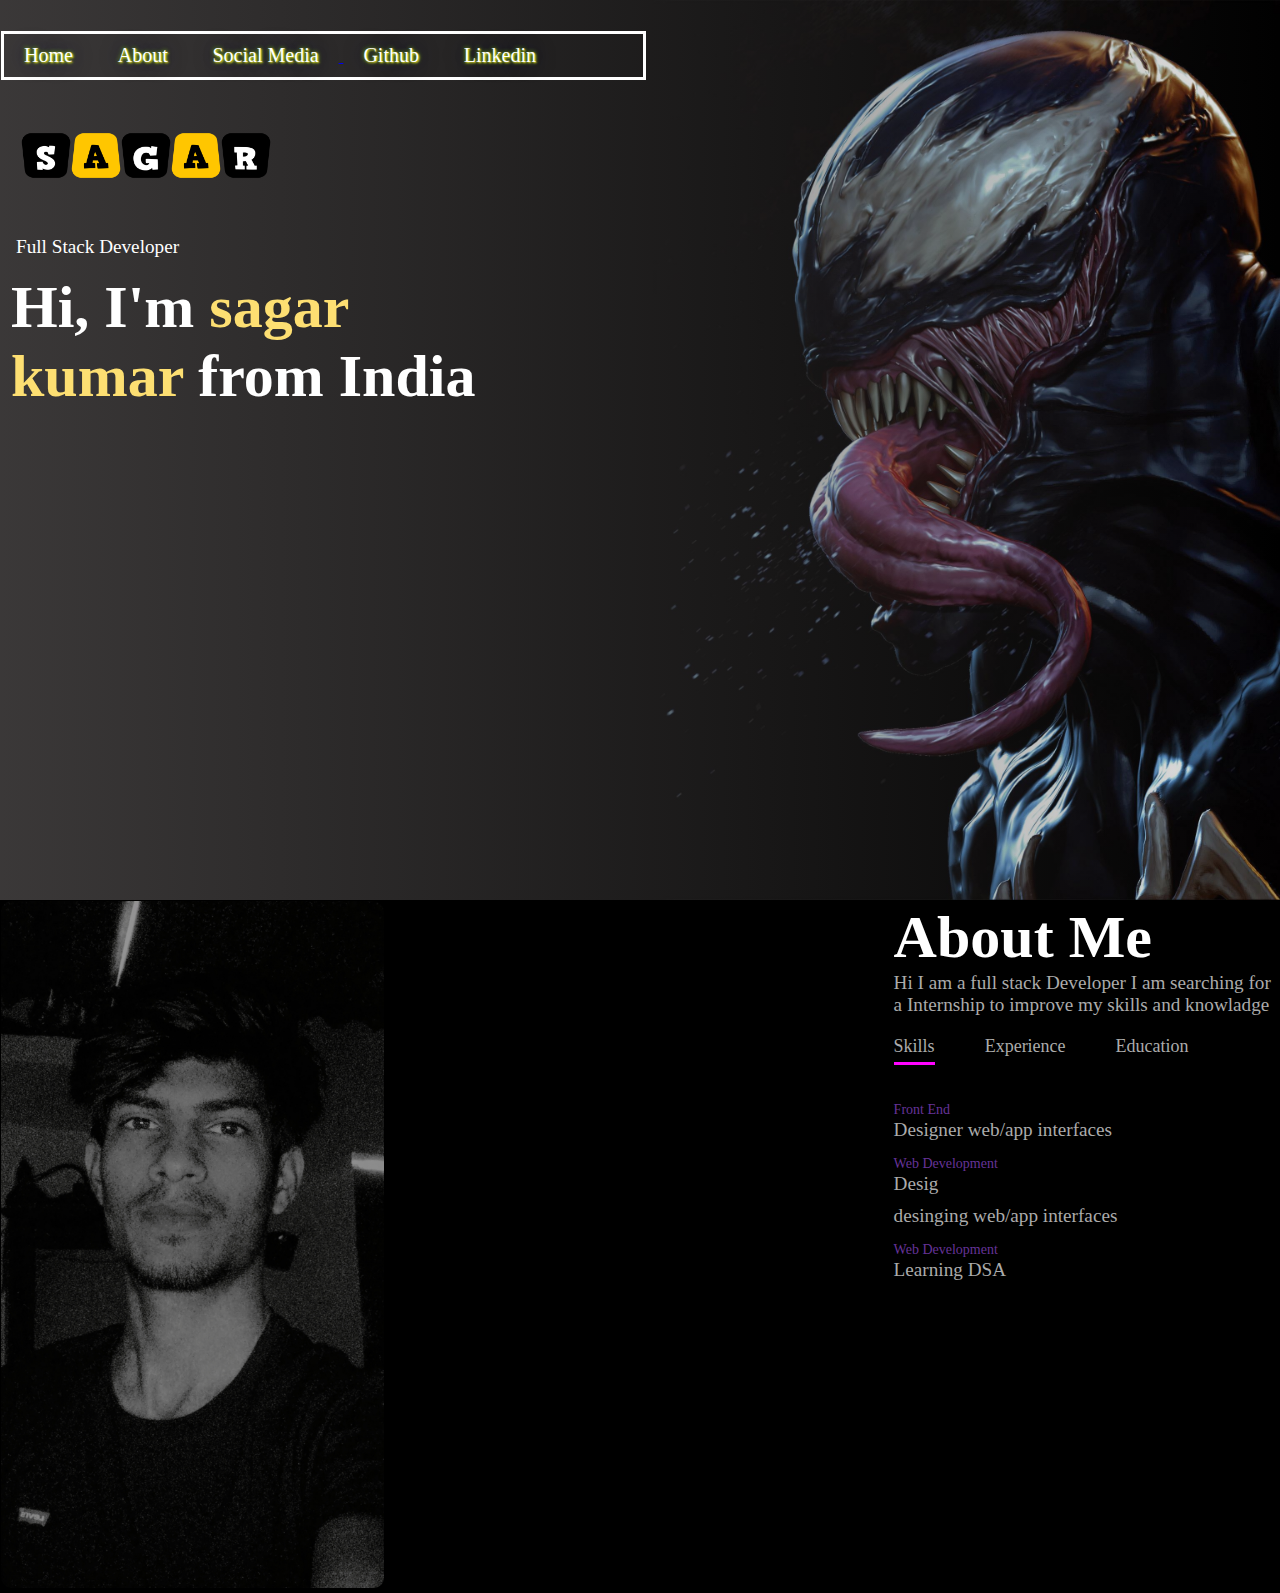
==== commit 0b0117fa: "transistion add in about section using js" ====
--- a/portfolio.html
+++ b/portfolio.html
@@ -12,21 +12,17 @@
 
 <body >
     <div id="header" >
-        
-        
         <header>
-       
-
             <div class="container">
                
                 <nav>
 
                     <ul>
                         <li><a href="#">Home</a></li>
-                        <li><a href="#">About</a></li>
-                        <li><a href="#">Services</a></li>
-                        <li><a href="#">Portfolio</a></li>
-                        <li><a href="">Contact</a></li>
+                        <li><a href="#abt">About</a></li>
+                        <li><a href="https://www.instagram.com/saga2832/" target="new" >Social Media</li>
+                        <li><a href="https://github.com/sagar56780"target="new">Github</a></li>
+                        <li><a href="https://www.linkedin.com/in/sagar-kumar-b1bba1108/" target="new">Linkedin</a></li>
                     </ul>
 
                 </nav> <img src="images/Sagar-designstyle-boots-s.png" class="logo">
@@ -50,8 +46,8 @@
                     <img src="images/Snapchat-418945530.jpg" alt="about photo" id="about">
                 </div>
                 <div class="about-col-2">
-                    <div>
-                        <h1 class="sub-title">About Me</h1>
+                 <div>
+                        <h1 class="sub-title" id="abt">About Me</h1>
                     <p>Hi I am a full stack Developer I am searching for a Internship to improve
                         my skills and knowladge
                     </p>
@@ -64,23 +60,25 @@
                         <ul>
                             <li><span>Front End</span></spanf></span><br>Designer web/app interfaces</li>
                             <li><span>Web Development</span><br>Desig</li>desinging web/app interfaces</li>
-                            <li><span>App Development</span><br>Learning DSA</li>
+                            <li><span>Web Development</span><br>Learning DSA</li>
                         </ul>
                     </div>
-                    <div class="tab-contents" id="experience">
+                    <div class="tab-contents"
+                    id="experience">
                         <ul>
-                            <li><span>Web Developer</span><br>Designer web/app interfaces</li>
-                            <li><span>Web Development</span><br>Desig</li>desinging web/app interfaces</li>
-                            <li><span>App Development</span><br>Learning DSA</li>
+                            <li><span>Web development</span><br>I got internship offer from ChipherByte </li>
+                            <li><span>C language</span><br>Dsa programming</li>
+                            <li><span>Web Development</span><br>Learning DSA</li>
                         </ul>
                     </div>
                     <div class="tab-contents" id="education">
                         <ul>
-                            <li><span>Web Developer</span><br>Designer web/app interfaces</li>
-                            <li><span>Web Development</span><br>Desig</li>desinging web/app interfaces</li>
-                            <li><span>App Development</span><br>Learning DSA</li>
+                            <li><span>10th</span><br>In 2017 with 72% marks </li>
+                            <li><span>12th</span><br></li>In 2019 with 56% marks</li>
+                            <li><span>B.tech Computer Science</span><br>In 2019 with 73% marks</li>
                         </ul>
                     </div>
+                 
                 </div>
                
                     
@@ -99,11 +97,13 @@
 
         function opentab(tabname) {
             for (tablink of tablinks) {
-                tablink.classlist.remove("active-link");
+                tablink.classList.remove("active-link");
             }
             for (tabcontent of tabcontents) {
-                tabcontent.classlist.remove("active-tab");
+                tabcontent.classList.remove("active-tab");
             }
+            event.currentTarget.classList.add("active-link");
+            document.getElementById(tabname).classList.add("active-tab");
         }
 
     </script>
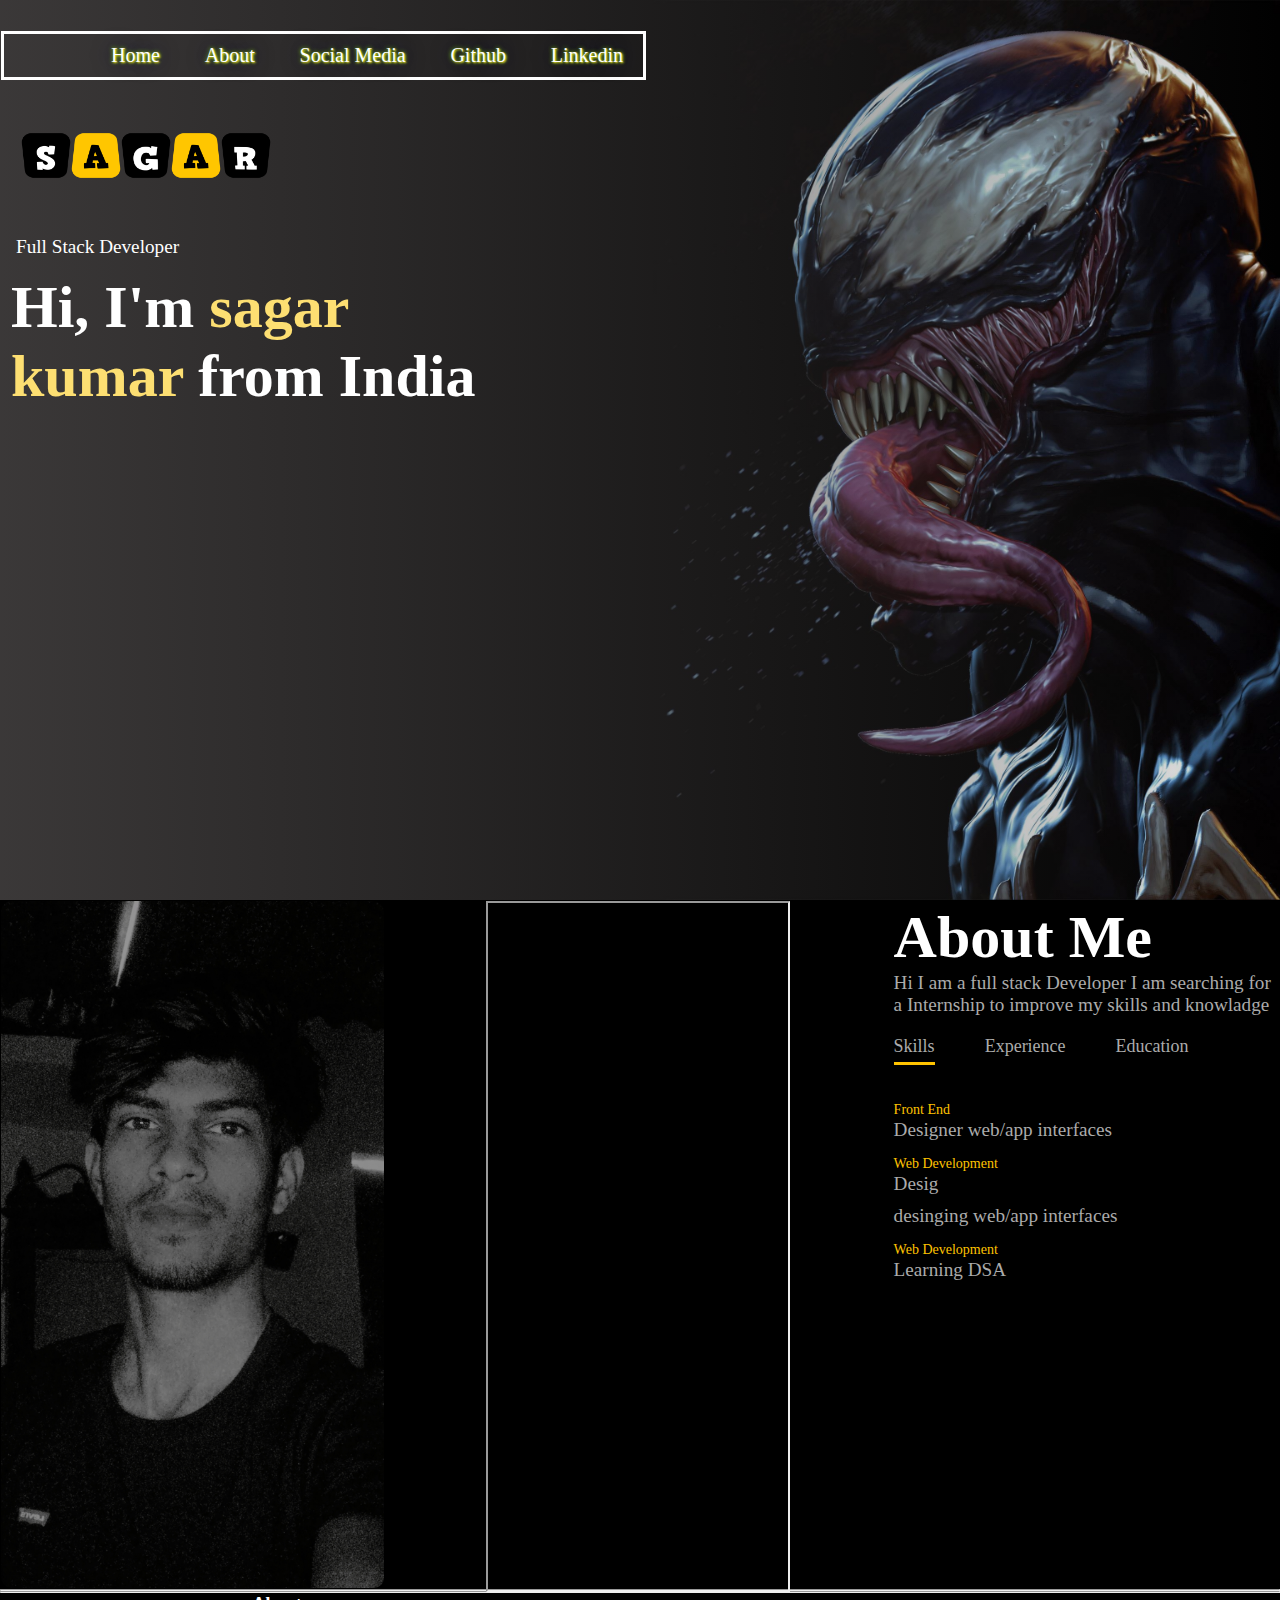
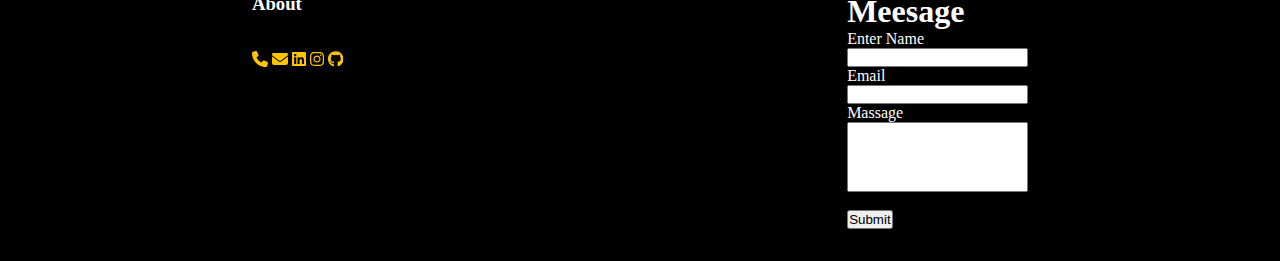
==== commit fe6fd3c2: "footer added" ====
--- a/portfolio.html
+++ b/portfolio.html
@@ -16,11 +16,12 @@
             <div class="container">
                
                 <nav>
+                    <div class="line"></div>
 
                     <ul>
                         <li><a href="#">Home</a></li>
-                        <li><a href="#abt">About</a></li>
-                        <li><a href="https://www.instagram.com/saga2832/" target="new" >Social Media</li>
+                        <li><a href="#abt" style="transition: all; transition-duration: 2s;">About</a></li>
+                        <li><a href="https://www.instagram.com/saga2832/"target="new" >Social Media</a></li>
                         <li><a href="https://github.com/sagar56780"target="new">Github</a></li>
                         <li><a href="https://www.linkedin.com/in/sagar-kumar-b1bba1108/" target="new">Linkedin</a></li>
                     </ul>
@@ -45,6 +46,8 @@
                 <div class="about-col-1">
                     <img src="images/Snapchat-418945530.jpg" alt="about photo" id="about">
                 </div>
+
+                <div class="slide-show"><iframe src="https://www.linkedin.com/embed/feed/update/urn:li:ugcPost:7089974095852756992" height="100%"  allowfullscreen="4" title="Embedded post"></iframe></iframe></div>
                 <div class="about-col-2">
                  <div>
                         <h1 class="sub-title" id="abt">About Me</h1>
@@ -90,10 +93,44 @@
            
         </div>
     </div>
+    <hr>
+    <hr>
+    <footer >
+
+    <div class="about"> 
+        <h3>About</h3>
+        <br><br> 
+       
+        <a href="tel:+918430296626" class="call"><svg xmlns="http://www.w3.org/2000/svg" height="1em" viewBox="0 0 512 512"><style>svg{fill:rgb(255,198,0)}</style><path d="M164.9 24.6c-7.7-18.6-28-28.5-47.4-23.2l-88 24C12.1 30.2 0 46 0 64C0 311.4 200.6 512 448 512c18 0 33.8-12.1 38.6-29.5l24-88c5.3-19.4-4.6-39.7-23.2-47.4l-96-40c-16.3-6.8-35.2-2.1-46.3 11.6L304.7 368C234.3 334.7 177.3 277.7 144 207.3L193.3 167c13.7-11.2 18.4-30 11.6-46.3l-40-96z"/></svg></a>
+        <a href="mailto:sagat56780@gmail.com" target="_blank"><svg xmlns="http://www.w3.org/2000/svg" height="1em" viewBox="0 0 512 512"><style>svg{fill:#ffc600}</style><path d="M48 64C21.5 64 0 85.5 0 112c0 15.1 7.1 29.3 19.2 38.4L236.8 313.6c11.4 8.5 27 8.5 38.4 0L492.8 150.4c12.1-9.1 19.2-23.3 19.2-38.4c0-26.5-21.5-48-48-48H48zM0 176V384c0 35.3 28.7 64 64 64H448c35.3 0 64-28.7 64-64V176L294.4 339.2c-22.8 17.1-54 17.1-76.8 0L0 176z"/></svg></a>
+        <a href="https://www.linkedin.com/in/sagar-kumar-b1bba1108/" target="_blank"><svg xmlns="http://www.w3.org/2000/svg" height="1em" viewBox="0 0 448 512"><style>svg{fill:#ffc300}</style><path d="M416 32H31.9C14.3 32 0 46.5 0 64.3v383.4C0 465.5 14.3 480 31.9 480H416c17.6 0 32-14.5 32-32.3V64.3c0-17.8-14.4-32.3-32-32.3zM135.4 416H69V202.2h66.5V416zm-33.2-243c-21.3 0-38.5-17.3-38.5-38.5S80.9 96 102.2 96c21.2 0 38.5 17.3 38.5 38.5 0 21.3-17.2 38.5-38.5 38.5zm282.1 243h-66.4V312c0-24.8-.5-56.7-34.5-56.7-34.6 0-39.9 27-39.9 54.9V416h-66.4V202.2h63.7v29.2h.9c8.9-16.8 30.6-34.5 62.9-34.5 67.2 0 79.7 44.3 79.7 101.9V416z"/></svg></a>
+        <a href="https://www.instagram.com/saga2832/" target="_blank"><svg xmlns="http://www.w3.org/2000/svg" height="1em" viewBox="0 0 448 512"><style>svg{fill:#ffc300}</style><path d="M224.1 141c-63.6 0-114.9 51.3-114.9 114.9s51.3 114.9 114.9 114.9S339 319.5 339 255.9 287.7 141 224.1 141zm0 189.6c-41.1 0-74.7-33.5-74.7-74.7s33.5-74.7 74.7-74.7 74.7 33.5 74.7 74.7-33.6 74.7-74.7 74.7zm146.4-194.3c0 14.9-12 26.8-26.8 26.8-14.9 0-26.8-12-26.8-26.8s12-26.8 26.8-26.8 26.8 12 26.8 26.8zm76.1 27.2c-1.7-35.9-9.9-67.7-36.2-93.9-26.2-26.2-58-34.4-93.9-36.2-37-2.1-147.9-2.1-184.9 0-35.8 1.7-67.6 9.9-93.9 36.1s-34.4 58-36.2 93.9c-2.1 37-2.1 147.9 0 184.9 1.7 35.9 9.9 67.7 36.2 93.9s58 34.4 93.9 36.2c37 2.1 147.9 2.1 184.9 0 35.9-1.7 67.7-9.9 93.9-36.2 26.2-26.2 34.4-58 36.2-93.9 2.1-37 2.1-147.8 0-184.8zM398.8 388c-7.8 19.6-22.9 34.7-42.6 42.6-29.5 11.7-99.5 9-132.1 9s-102.7 2.6-132.1-9c-19.6-7.8-34.7-22.9-42.6-42.6-11.7-29.5-9-99.5-9-132.1s-2.6-102.7 9-132.1c7.8-19.6 22.9-34.7 42.6-42.6 29.5-11.7 99.5-9 132.1-9s102.7-2.6 132.1 9c19.6 7.8 34.7 22.9 42.6 42.6 11.7 29.5 9 99.5 9 132.1s2.7 102.7-9 132.1z"/></svg></a>
+        <a href="https://github.com/sagar56780" target="_blank"><svg xmlns="http://www.w3.org/2000/svg" height="1em" viewBox="0 0 496 512"><style>svg{fill:#ffc300}</style><path d="M165.9 397.4c0 2-2.3 3.6-5.2 3.6-3.3.3-5.6-1.3-5.6-3.6 0-2 2.3-3.6 5.2-3.6 3-.3 5.6 1.3 5.6 3.6zm-31.1-4.5c-.7 2 1.3 4.3 4.3 4.9 2.6 1 5.6 0 6.2-2s-1.3-4.3-4.3-5.2c-2.6-.7-5.5.3-6.2 2.3zm44.2-1.7c-2.9.7-4.9 2.6-4.6 4.9.3 2 2.9 3.3 5.9 2.6 2.9-.7 4.9-2.6 4.6-4.6-.3-1.9-3-3.2-5.9-2.9zM244.8 8C106.1 8 0 113.3 0 252c0 110.9 69.8 205.8 169.5 239.2 12.8 2.3 17.3-5.6 17.3-12.1 0-6.2-.3-40.4-.3-61.4 0 0-70 15-84.7-29.8 0 0-11.4-29.1-27.8-36.6 0 0-22.9-15.7 1.6-15.4 0 0 24.9 2 38.6 25.8 21.9 38.6 58.6 27.5 72.9 20.9 2.3-16 8.8-27.1 16-33.7-55.9-6.2-112.3-14.3-112.3-110.5 0-27.5 7.6-41.3 23.6-58.9-2.6-6.5-11.1-33.3 2.6-67.9 20.9-6.5 69 27 69 27 20-5.6 41.5-8.5 62.8-8.5s42.8 2.9 62.8 8.5c0 0 48.1-33.6 69-27 13.7 34.7 5.2 61.4 2.6 67.9 16 17.7 25.8 31.5 25.8 58.9 0 96.5-58.9 104.2-114.8 110.5 9.2 7.9 17 22.9 17 46.4 0 33.7-.3 75.4-.3 83.6 0 6.5 4.6 14.4 17.3 12.1C428.2 457.8 496 362.9 496 252 496 113.3 383.5 8 244.8 8zM97.2 352.9c-1.3 1-1 3.3.7 5.2 1.6 1.6 3.9 2.3 5.2 1 1.3-1 1-3.3-.7-5.2-1.6-1.6-3.9-2.3-5.2-1zm-10.8-8.1c-.7 1.3.3 2.9 2.3 3.9 1.6 1 3.6.7 4.3-.7.7-1.3-.3-2.9-2.3-3.9-2-.6-3.6-.3-4.3.7zm32.4 35.6c-1.6 1.3-1 4.3 1.3 6.2 2.3 2.3 5.2 2.6 6.5 1 1.3-1.3.7-4.3-1.3-6.2-2.2-2.3-5.2-2.6-6.5-1zm-11.4-14.7c-1.6 1-1.6 3.6 0 5.9 1.6 2.3 4.3 3.3 5.6 2.3 1.6-1.3 1.6-3.9 0-6.2-1.4-2.3-4-3.3-5.6-2z"/></svg></a>
+    </div>
+    <form action="">
+        <h1>Meesage</h1>
+        <label for="Name">Enter Name</label>
+        <br>
+        <input type="text" id="Name" >
+        <br>
+        <label for="Email" >Email</label>
+        <br>
+        <input type="text" id="Email">
+        <br>
+        <label for="comment">Massage</label>
+        <br>
+        <input type="text"  id="msg">
+        <br>
+        <br>
+        <button type="submit">Submit</button>
+    </form>
+       
+    </footer>
     <script>
 
         var tablinks = document.getElementsByClassName("tab-links");
         var tabcontents = document.getElementsByClassName("tab-contents");
+       
 
         function opentab(tabname) {
             for (tablink of tablinks) {
--- a/style.css
+++ b/style.css
@@ -6,12 +6,58 @@
     color: #fff;
  
 }
-
+.su
+.line{
+    background-color: #fddf72;
+    height: 10px;
+    width: 10px;
+    
+}
+#msg{
+    height: 5em;
+}
+
+.star{
+    background-color: rgb(1, 1, 1);
+
+    border-radius:50px;
+    animation-name: identifier;
+    animation-duration: 2s;
+    animation-iteration-count: infinite;
+    
+    
+}
+@keyframes identifier {
+    
+
+
+    
+}
+#Name{
+    background-color: ;
+    color: #fddf72;
+}
+
+
+.slide-show{
+    
+    background-size:cover;
+    background-color: #000000;
+ 
+}
+
+svg:hover{
+    transform: translatey(-10px);
+    transform: scale(1.5);
+    transition: all;
+    transition-duration: 1s;
+}
 *{
     padding: 0;
     margin: 0;
 }
 #header{
+    
     background-image: linear-gradient(
     
         to right ,
@@ -150,7 +196,7 @@
     content: '';
     width: 0;
     height: 3px;
-    background: #ff04ff;
+    background: rgb(255, 195, 0);
     position: absolute;
     left: 0;
     bottom: -8px;
@@ -166,7 +212,7 @@
 
 }
 .tab-contents li span{
-    color: rebeccapurple;
+    color: rgb(255, 195, 0);
     font-size: 14px;
 }
 .tab-contents{
@@ -183,3 +229,8 @@
 .container nav{
     margin-top: 30px;
 }
+footer{
+    margin-bottom: 2em;
+    display: flex;
+    justify-content: space-around;
+}
